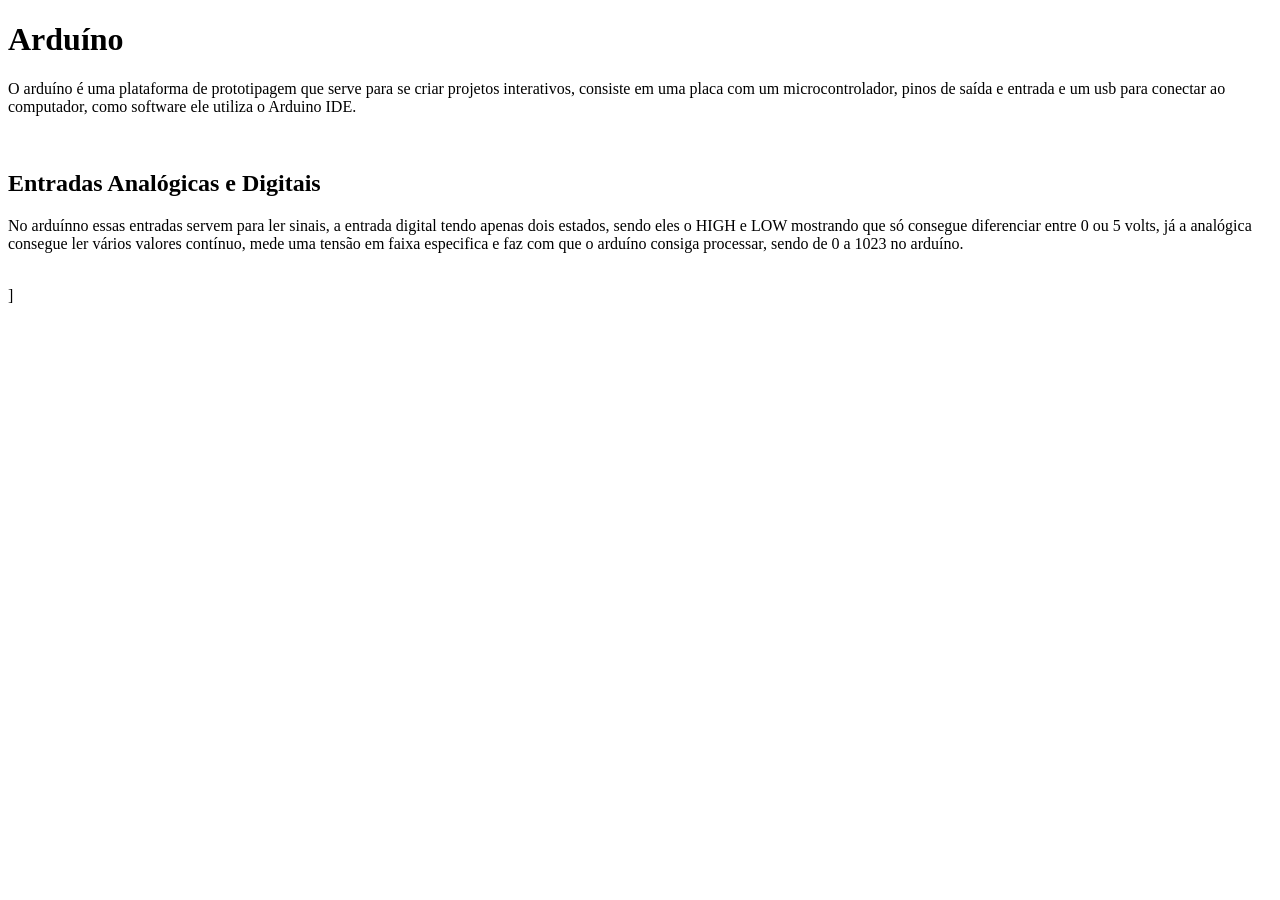
==== html/arduino.html @ 2132181e "primeira versão" ====
<!DOCTYPE html>
<html lang="pt-BR">
<head>
    <meta charset="UTF-8">
    <meta name="viewport" content="width=device-width, initial-scale=1.0">
    <link rel="stylesheet" href="./style.css">
    <title>Arduíno</title>
</head>
<body>
    <h1>Arduíno</h1>
    <p>O arduíno é uma plataforma de prototipagem que serve para se criar projetos interativos, consiste em uma placa com um microcontrolador, pinos de saída e entrada e um usb para conectar ao computador, como software ele utiliza o Arduino IDE.</p> <br>
    <h2>Entradas Analógicas e Digitais</h2>
    <p>No arduínno essas entradas servem para ler sinais, a entrada digital tendo apenas dois estados, sendo eles o HIGH e LOW  mostrando que só consegue diferenciar entre 0 ou 5 volts, já a analógica consegue ler vários valores contínuo, mede uma tensão em faixa especifica e faz com que o arduíno consiga processar, sendo de 0 a 1023 no arduíno.</p> <br>]
    


</body>
</html>
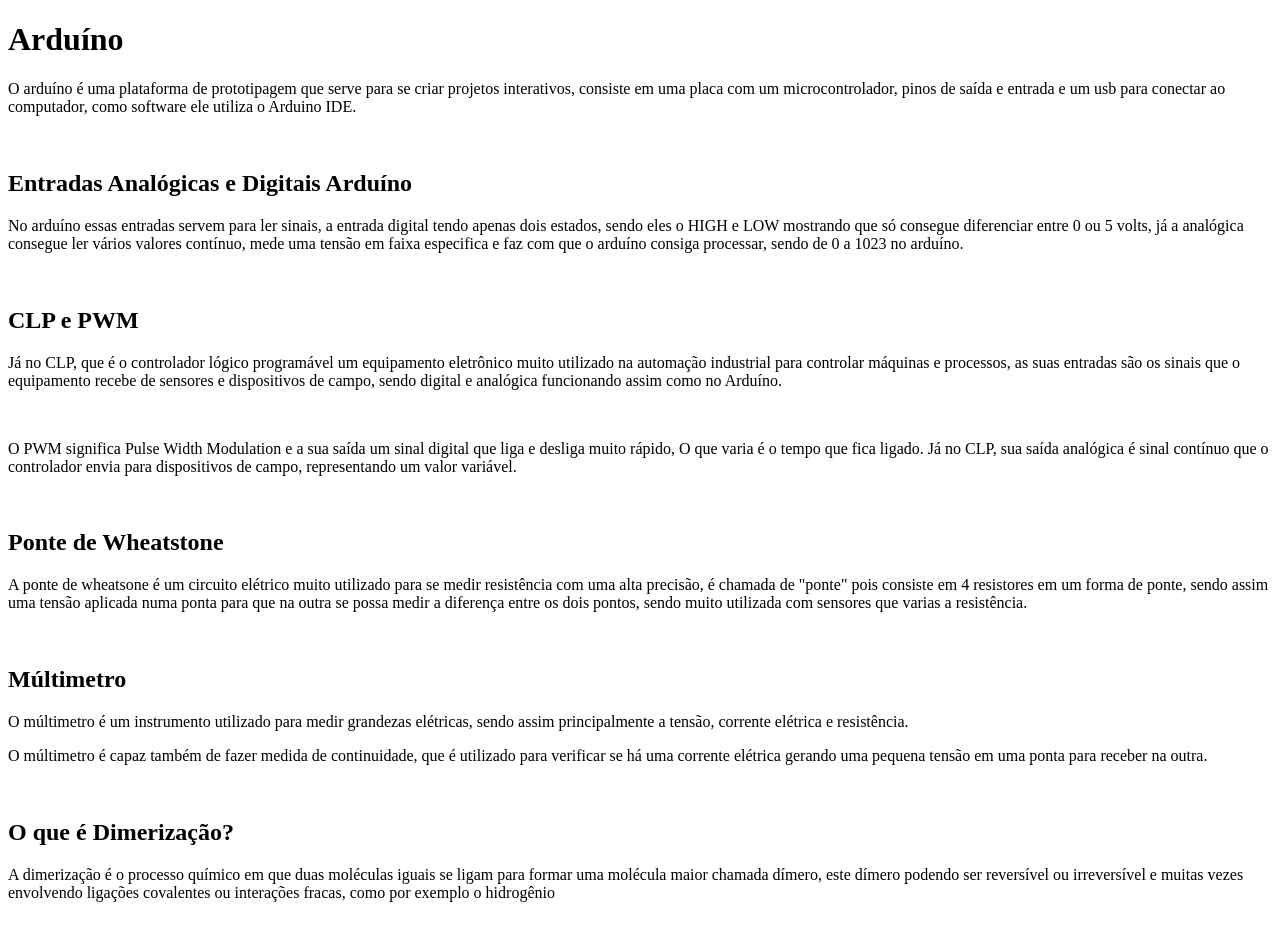
==== commit d299dfd0: "terceira versão" ====
--- a/html/arduino.html
+++ b/html/arduino.html
@@ -9,9 +9,25 @@
 <body>
     <h1>Arduíno</h1>
     <p>O arduíno é uma plataforma de prototipagem que serve para se criar projetos interativos, consiste em uma placa com um microcontrolador, pinos de saída e entrada e um usb para conectar ao computador, como software ele utiliza o Arduino IDE.</p> <br>
-    <h2>Entradas Analógicas e Digitais</h2>
-    <p>No arduínno essas entradas servem para ler sinais, a entrada digital tendo apenas dois estados, sendo eles o HIGH e LOW  mostrando que só consegue diferenciar entre 0 ou 5 volts, já a analógica consegue ler vários valores contínuo, mede uma tensão em faixa especifica e faz com que o arduíno consiga processar, sendo de 0 a 1023 no arduíno.</p> <br>]
+    <h2>Entradas Analógicas e Digitais Arduíno</h2>
+    <p>No arduíno essas entradas servem para ler sinais, a entrada digital tendo apenas dois estados, sendo eles o HIGH e LOW  mostrando que só consegue diferenciar entre 0 ou 5 volts, já a analógica consegue ler vários valores contínuo, mede uma tensão em faixa especifica e faz com que o arduíno consiga processar, sendo de 0 a 1023 no arduíno.</p> <br>
+    <h2>CLP e PWM</h2>
+    <p>Já no CLP, que é o controlador lógico programável um equipamento eletrônico muito utilizado na automação industrial para controlar máquinas e processos, as suas entradas são os sinais que o equipamento recebe de sensores e dispositivos de campo, sendo digital e analógica funcionando assim como no Arduíno.</p><br>
+    <p>O PWM significa Pulse Width Modulation e a sua saída um sinal digital que liga e desliga muito rápido, O que varia é o tempo que fica ligado. Já no CLP, sua saída analógica é sinal contínuo que o controlador envia para dispositivos de campo, representando um valor variável.</p><br>
+    <h2>Ponte de Wheatstone</h2>
+    <p>A ponte de wheatsone é um circuito elétrico muito utilizado para se medir resistência com uma alta precisão, é chamada de "ponte" pois consiste em 4 resistores em um forma de ponte, sendo assim uma tensão aplicada numa ponta para que na outra se possa medir a diferença entre os dois pontos, sendo muito utilizada com sensores que varias a resistência.</p><br>
+    <h2>Múltimetro</h2>
+    <p>O múltimetro é um instrumento utilizado para medir grandezas elétricas, sendo assim principalmente a tensão, corrente elétrica e resistência.</p>
+    <p>O múltimetro é capaz também de fazer medida de continuidade, que é utilizado para verificar se há uma corrente elétrica gerando uma pequena tensão em uma ponta para receber na outra.</p><br>
+
+    <h2>O que é Dimerização?</h2>
+    <p>A dimerização é o processo químico em que duas moléculas iguais se ligam para formar uma molécula maior chamada dímero, este dímero podendo ser reversível ou irreversível e muitas vezes envolvendo ligações covalentes ou interações fracas, como por exemplo o hidrogênio</p><br>
     
+
+
+
+
+
 
 
 </body>
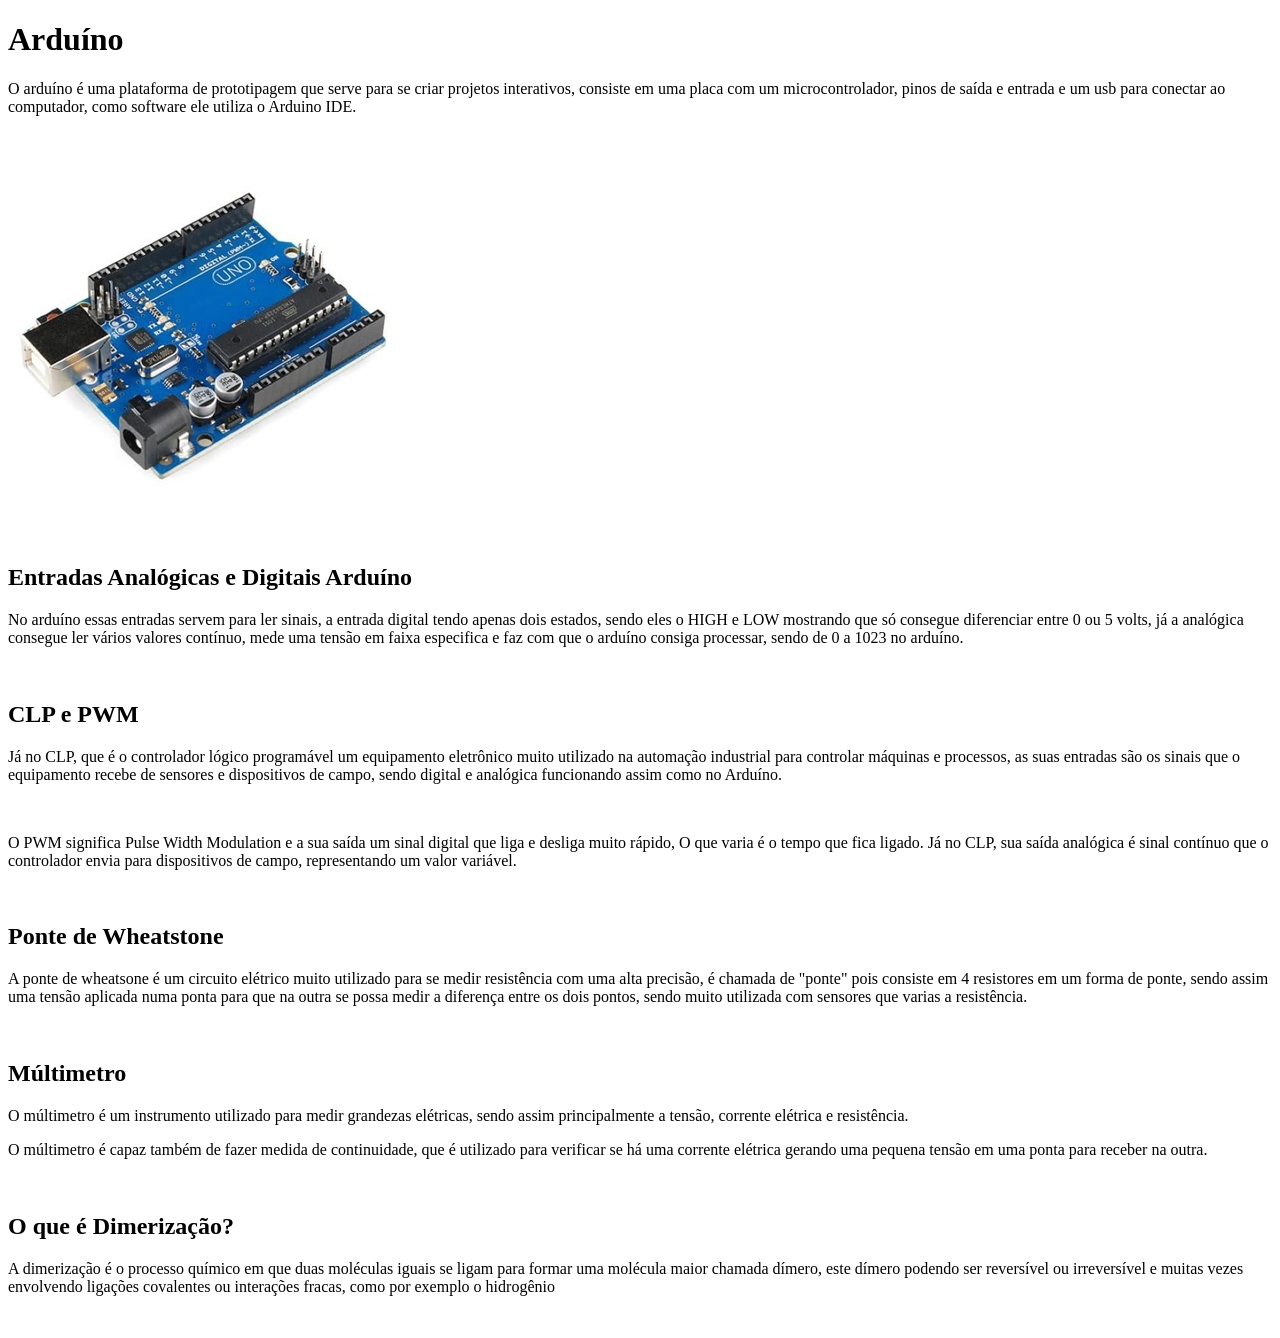
==== commit cc699764: "terceira versão" ====
--- a/html/arduino.html
+++ b/html/arduino.html
@@ -9,6 +9,7 @@
 <body>
     <h1>Arduíno</h1>
     <p>O arduíno é uma plataforma de prototipagem que serve para se criar projetos interativos, consiste em uma placa com um microcontrolador, pinos de saída e entrada e um usb para conectar ao computador, como software ele utiliza o Arduino IDE.</p> <br>
+    <img src="../img/arduino.jpg" alt="">
     <h2>Entradas Analógicas e Digitais Arduíno</h2>
     <p>No arduíno essas entradas servem para ler sinais, a entrada digital tendo apenas dois estados, sendo eles o HIGH e LOW  mostrando que só consegue diferenciar entre 0 ou 5 volts, já a analógica consegue ler vários valores contínuo, mede uma tensão em faixa especifica e faz com que o arduíno consiga processar, sendo de 0 a 1023 no arduíno.</p> <br>
     <h2>CLP e PWM</h2>
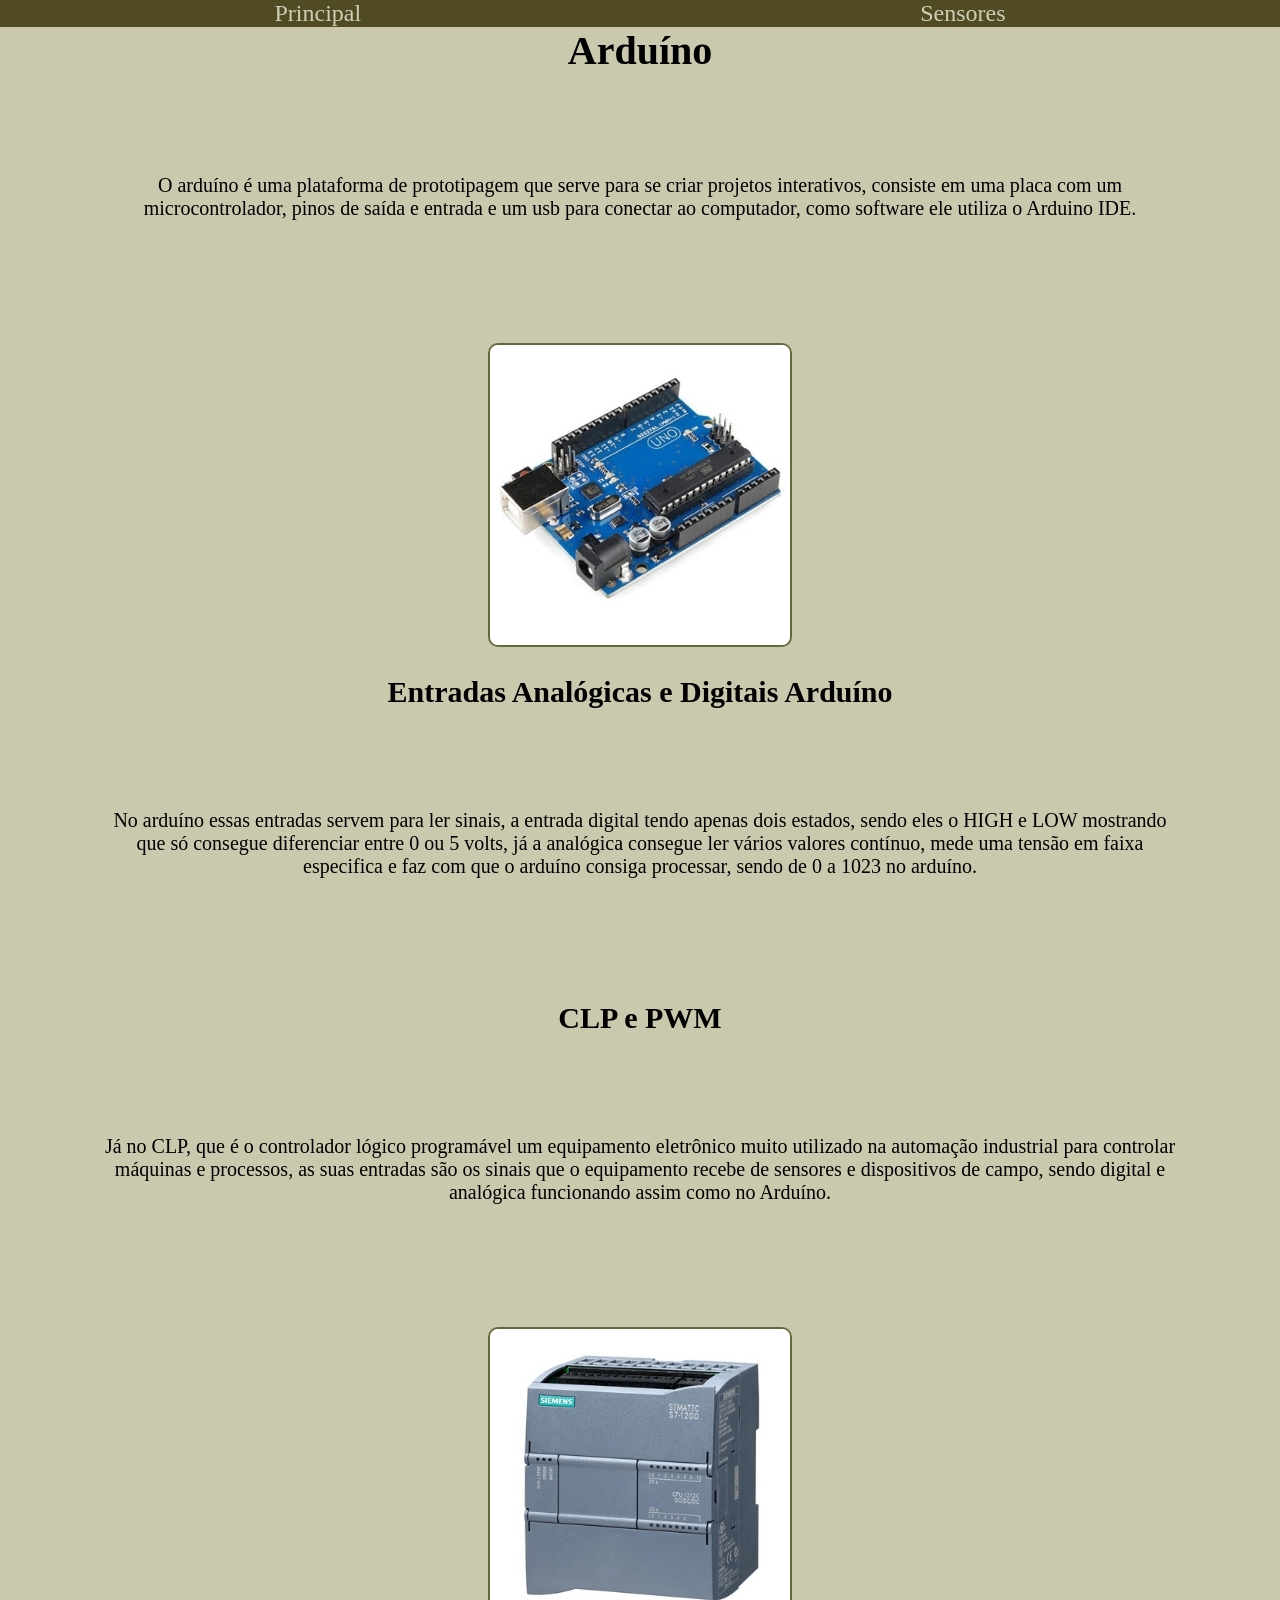
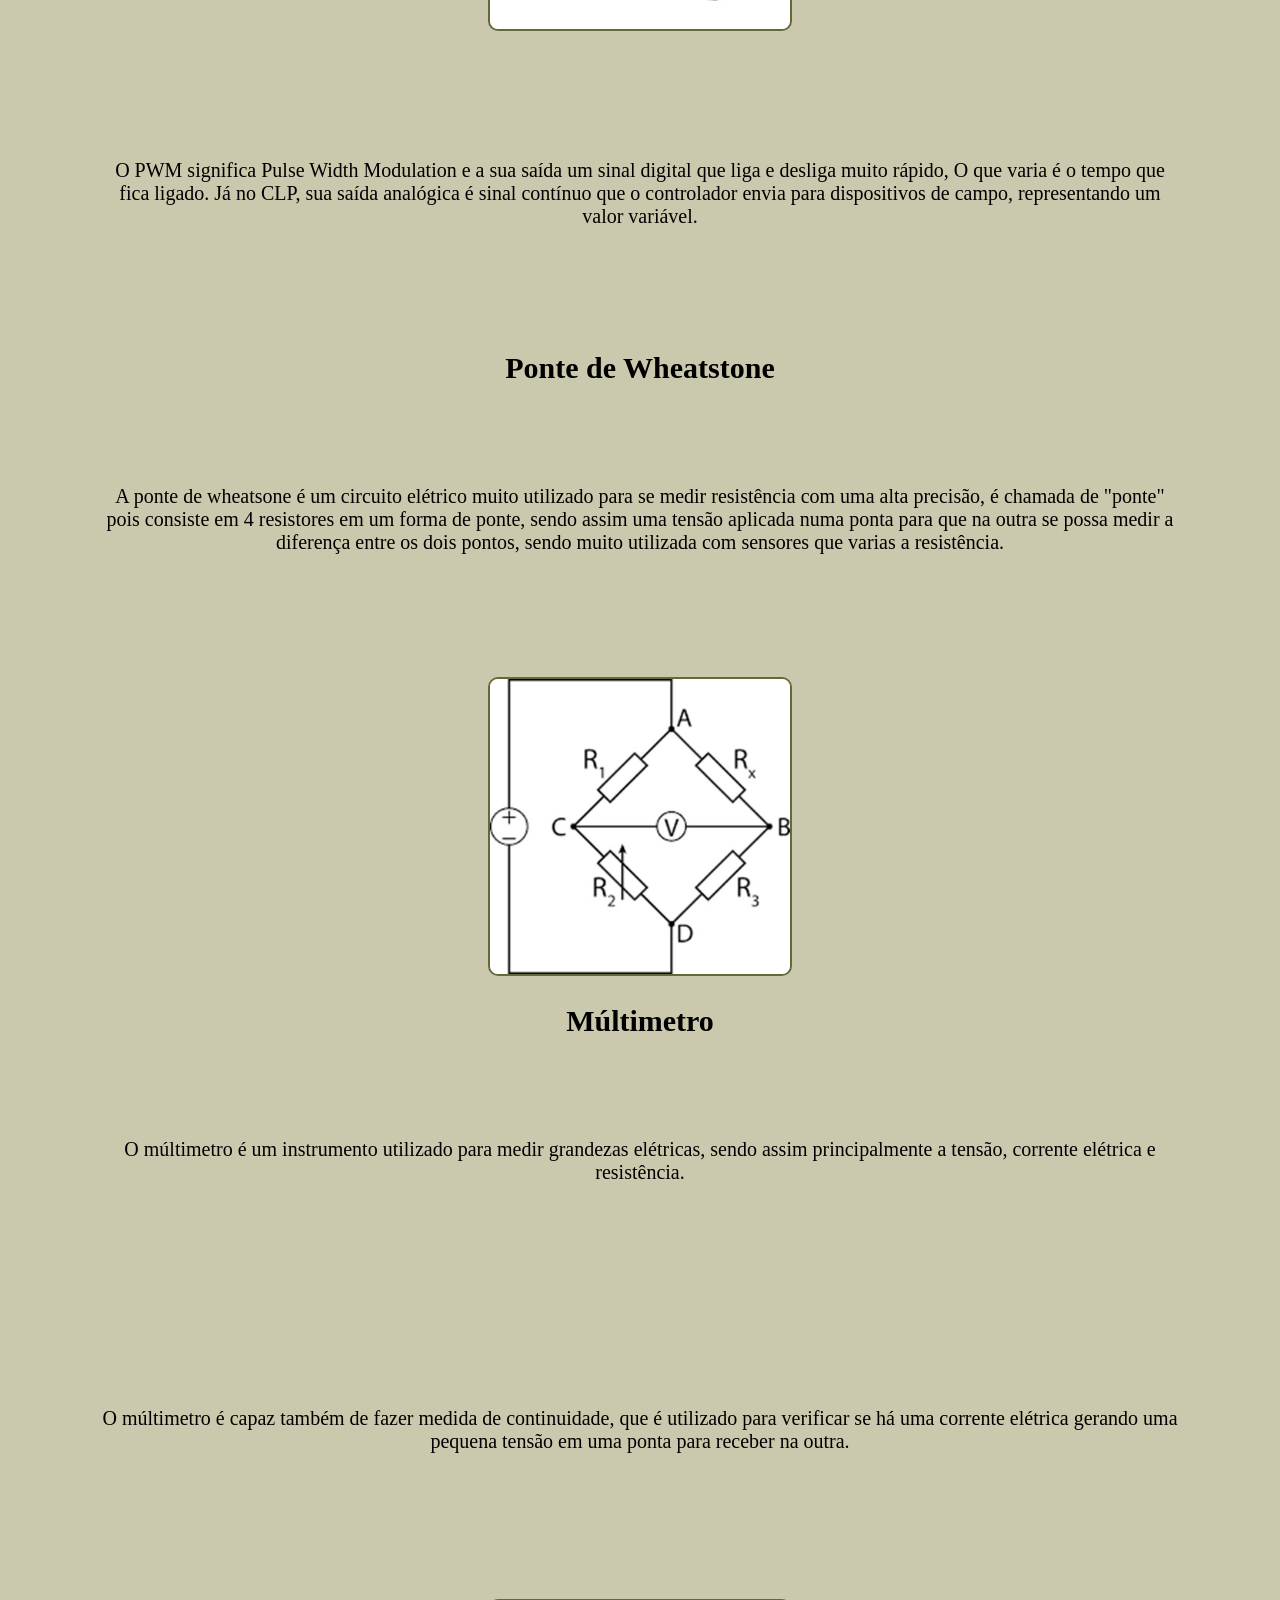
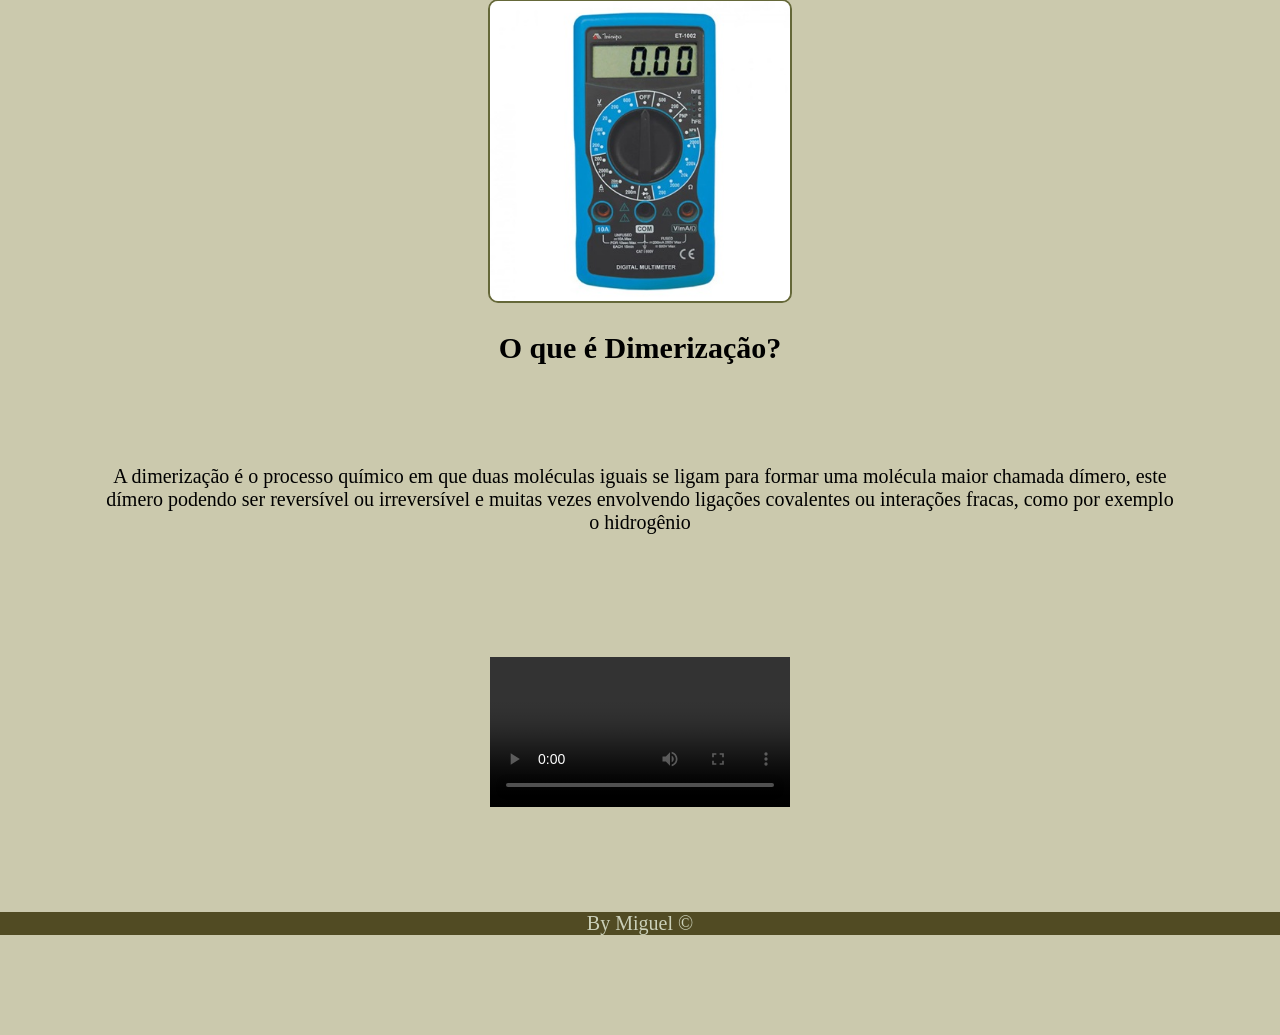
==== commit 6c7b2651: "quarta versão" ====
--- a/html/arduino.html
+++ b/html/arduino.html
@@ -3,33 +3,44 @@
 <head>
     <meta charset="UTF-8">
     <meta name="viewport" content="width=device-width, initial-scale=1.0">
-    <link rel="stylesheet" href="./style.css">
+    <link rel="stylesheet" href="../css/style.css">
     <title>Arduíno</title>
 </head>
+<header>
+    <div>
+        <nav>
+        <a href="../index.html">Principal</a>
+        <a href="./sensores.html">Sensores</a>
+    </nav>
+    </div>
+</header>
 <body>
     <h1>Arduíno</h1>
     <p>O arduíno é uma plataforma de prototipagem que serve para se criar projetos interativos, consiste em uma placa com um microcontrolador, pinos de saída e entrada e um usb para conectar ao computador, como software ele utiliza o Arduino IDE.</p> <br>
-    <img src="../img/arduino.jpg" alt="">
+    <img src="../img/arduino.jpg" alt=""><br><br>   
     <h2>Entradas Analógicas e Digitais Arduíno</h2>
     <p>No arduíno essas entradas servem para ler sinais, a entrada digital tendo apenas dois estados, sendo eles o HIGH e LOW  mostrando que só consegue diferenciar entre 0 ou 5 volts, já a analógica consegue ler vários valores contínuo, mede uma tensão em faixa especifica e faz com que o arduíno consiga processar, sendo de 0 a 1023 no arduíno.</p> <br>
     <h2>CLP e PWM</h2>
     <p>Já no CLP, que é o controlador lógico programável um equipamento eletrônico muito utilizado na automação industrial para controlar máquinas e processos, as suas entradas são os sinais que o equipamento recebe de sensores e dispositivos de campo, sendo digital e analógica funcionando assim como no Arduíno.</p><br>
+    <img src="../img/CLP.jpg" alt=""><br><br>
     <p>O PWM significa Pulse Width Modulation e a sua saída um sinal digital que liga e desliga muito rápido, O que varia é o tempo que fica ligado. Já no CLP, sua saída analógica é sinal contínuo que o controlador envia para dispositivos de campo, representando um valor variável.</p><br>
     <h2>Ponte de Wheatstone</h2>
     <p>A ponte de wheatsone é um circuito elétrico muito utilizado para se medir resistência com uma alta precisão, é chamada de "ponte" pois consiste em 4 resistores em um forma de ponte, sendo assim uma tensão aplicada numa ponta para que na outra se possa medir a diferença entre os dois pontos, sendo muito utilizada com sensores que varias a resistência.</p><br>
+    <img src="../img/wheastone.jpg" alt=""><br><br>
     <h2>Múltimetro</h2>
-    <p>O múltimetro é um instrumento utilizado para medir grandezas elétricas, sendo assim principalmente a tensão, corrente elétrica e resistência.</p>
-    <p>O múltimetro é capaz também de fazer medida de continuidade, que é utilizado para verificar se há uma corrente elétrica gerando uma pequena tensão em uma ponta para receber na outra.</p><br>
-
+    <p>O múltimetro é um instrumento utilizado para medir grandezas elétricas, sendo assim principalmente a tensão, corrente elétrica e resistência.</p><br>
+    <p>O múltimetro é capaz também de fazer medida de continuidade, que é utilizado para verificar se há uma corrente elétrica gerando uma pequena tensão em uma ponta para receber na outra.</p><br><br>
+    <img src="../img/multimetro.jpg" alt=""><br><br>
     <h2>O que é Dimerização?</h2>
     <p>A dimerização é o processo químico em que duas moléculas iguais se ligam para formar uma molécula maior chamada dímero, este dímero podendo ser reversível ou irreversível e muitas vezes envolvendo ligações covalentes ou interações fracas, como por exemplo o hidrogênio</p><br>
-    
-
-
-
-
+    <video controls>
+        <source src="../img/dimerização.mp4" type="video/mp4">
+    </video>
 
 
 
 </body>
+<footer>
+    <p>By Miguel &copy;</p>
+</footer>
 </html>
--- a/css/style.css
+++ b/css/style.css
@@ -0,0 +1,88 @@
+*{
+    padding: 0px;
+    margin: 0px;
+}
+
+body{
+    background-color: #CBC9AD;
+    color: black;
+    text-align: center;
+    font-size: 1.25rem;
+    /* border: 24px solid #656839; */
+}
+
+
+video{
+    size: 390px;
+}
+
+header{
+    background-color: #514B23;
+    text-decoration: none;
+
+}
+
+nav{
+    display: flex;
+    flex-direction: row;
+    align-items: center;
+    justify-content: space-around;
+    gap: 10px;
+}
+
+header a{
+    text-decoration: none;
+    color: #CBD0B9;
+    font-size: 1.5rem;
+    
+}
+
+a{
+    color: rgba(151, 151, 98, 0.658);
+}
+
+a:hover{
+    border-radius: 8px;
+    padding: 8px;
+    background-color: rgb(170, 169, 169);
+}
+
+iframe{
+    width: 360px;
+    height: 360px;
+    border-radius: 10px;
+}
+
+a:hover{
+    padding: 10px;
+}
+
+img{
+    border-radius: 10px;
+    border: 2px solid #656839; 
+    width: 90%;
+    max-width: 300px;
+    height: auto;
+}
+
+video{
+    width: 90%;
+    max-width: 300px;
+    height: auto;
+}
+
+footer{
+    background-color: #514B23;
+    bottom: 0;
+    color: #CBD0B9;
+}
+
+p{
+    margin: 100px;
+}
+
+@media(max-width: 800px){
+    p{
+        margin: 50px;
+    }
+}
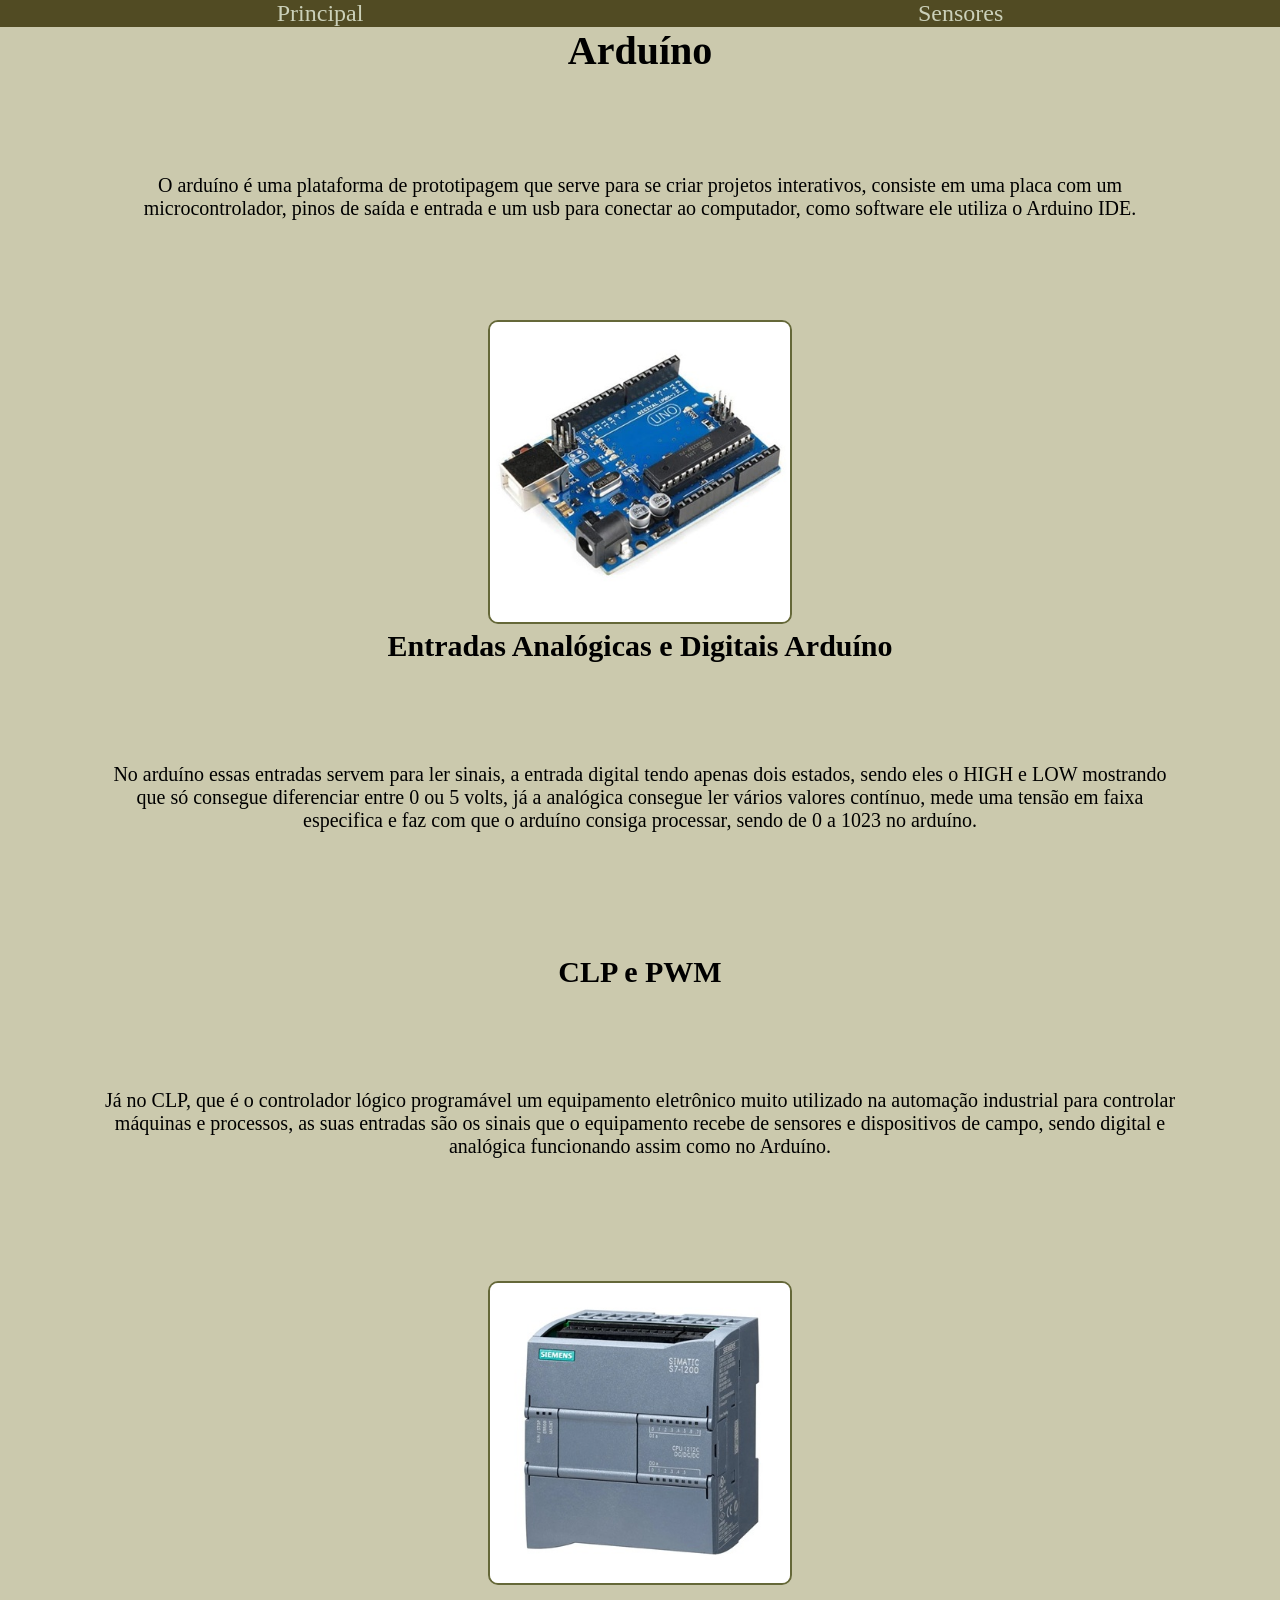
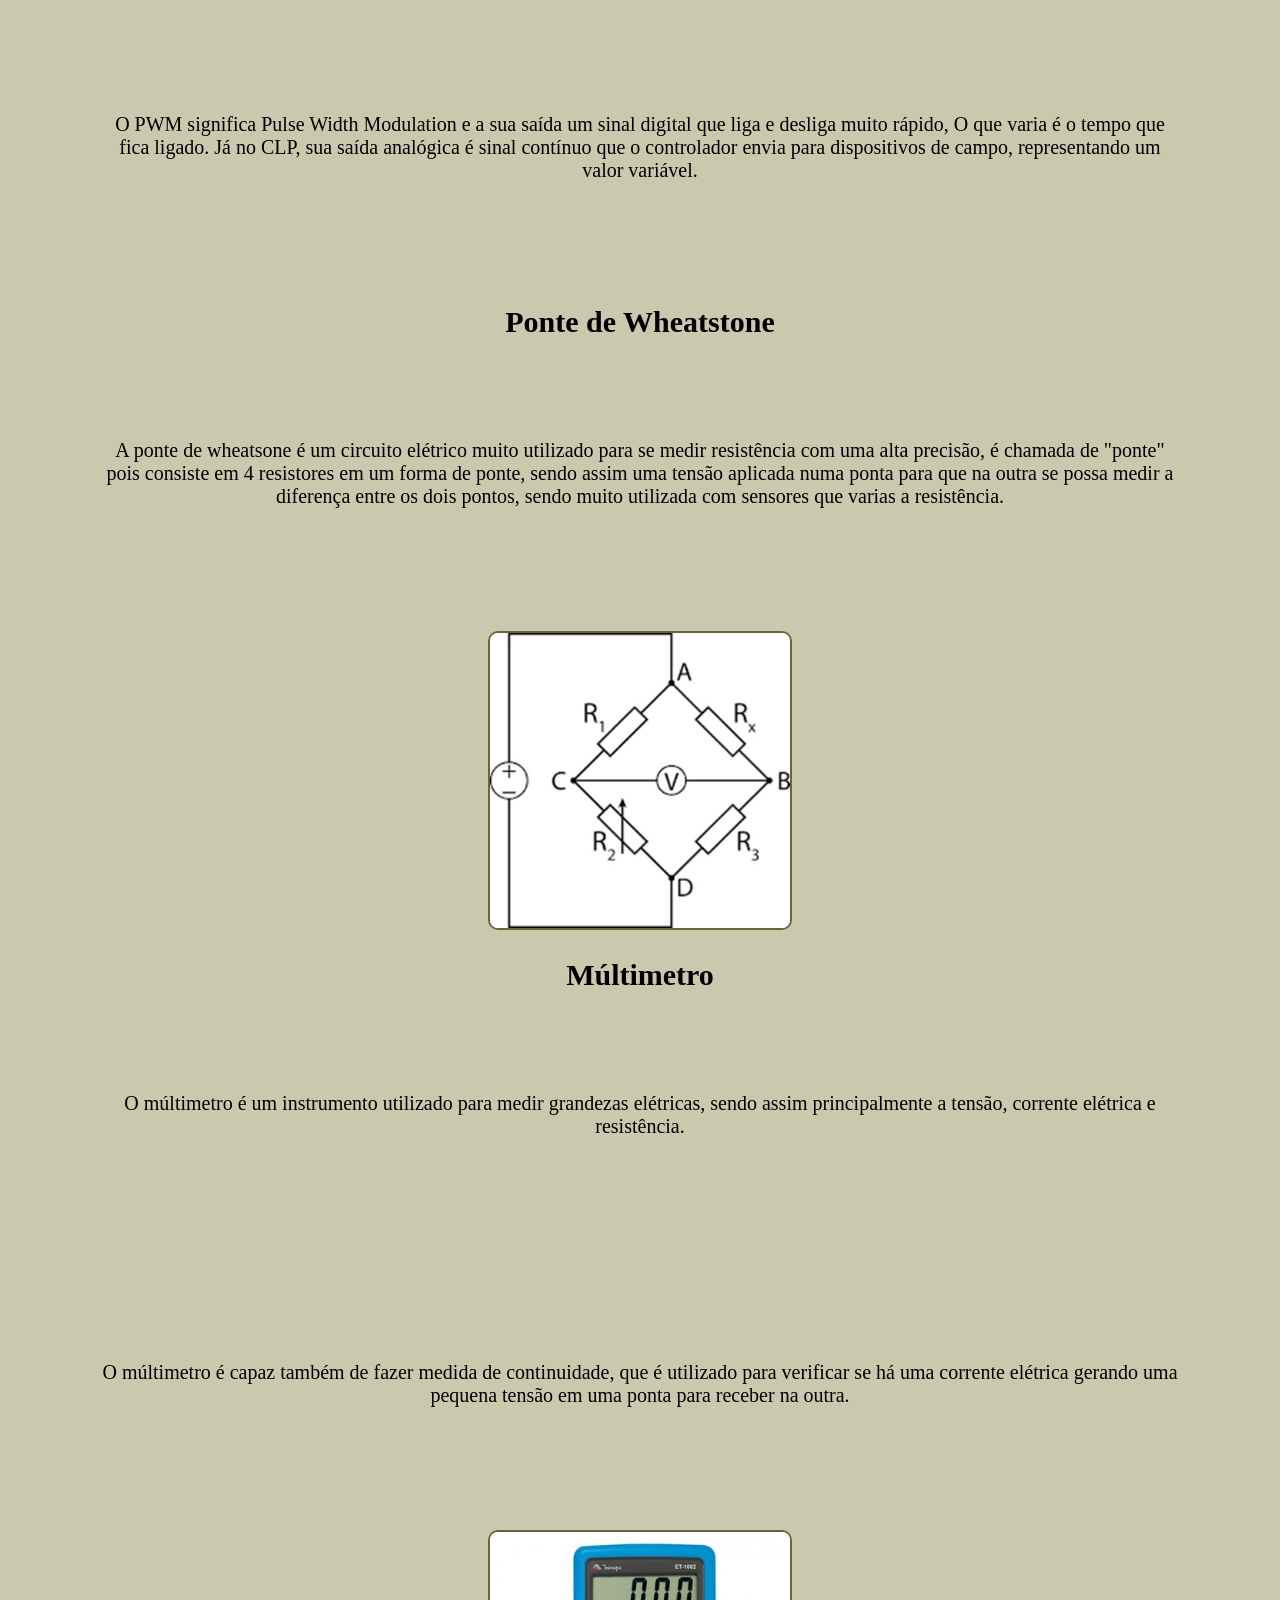
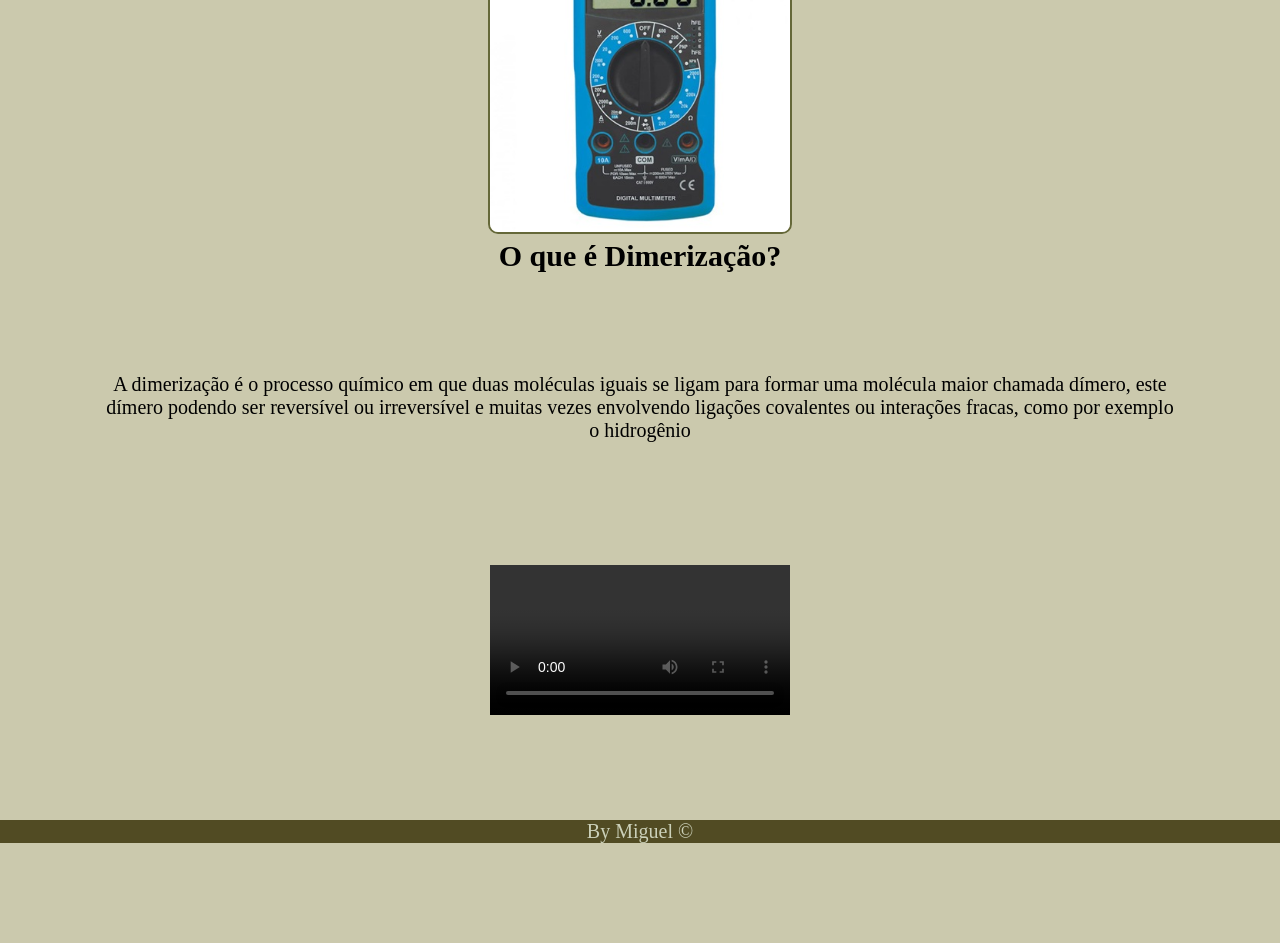
==== commit 59398bbd: "sexta versão" ====
--- a/html/arduino.html
+++ b/html/arduino.html
@@ -16,8 +16,8 @@
 </header>
 <body>
     <h1>Arduíno</h1>
-    <p>O arduíno é uma plataforma de prototipagem que serve para se criar projetos interativos, consiste em uma placa com um microcontrolador, pinos de saída e entrada e um usb para conectar ao computador, como software ele utiliza o Arduino IDE.</p> <br>
-    <img src="../img/arduino.jpg" alt=""><br><br>   
+    <p>O arduíno é uma plataforma de prototipagem que serve para se criar projetos interativos, consiste em uma placa com um microcontrolador, pinos de saída e entrada e um usb para conectar ao computador, como software ele utiliza o Arduino IDE.</p>
+    <img src="../img/arduino.jpg" alt=""><br>
     <h2>Entradas Analógicas e Digitais Arduíno</h2>
     <p>No arduíno essas entradas servem para ler sinais, a entrada digital tendo apenas dois estados, sendo eles o HIGH e LOW  mostrando que só consegue diferenciar entre 0 ou 5 volts, já a analógica consegue ler vários valores contínuo, mede uma tensão em faixa especifica e faz com que o arduíno consiga processar, sendo de 0 a 1023 no arduíno.</p> <br>
     <h2>CLP e PWM</h2>
@@ -29,8 +29,8 @@
     <img src="../img/wheastone.jpg" alt=""><br><br>
     <h2>Múltimetro</h2>
     <p>O múltimetro é um instrumento utilizado para medir grandezas elétricas, sendo assim principalmente a tensão, corrente elétrica e resistência.</p><br>
-    <p>O múltimetro é capaz também de fazer medida de continuidade, que é utilizado para verificar se há uma corrente elétrica gerando uma pequena tensão em uma ponta para receber na outra.</p><br><br>
-    <img src="../img/multimetro.jpg" alt=""><br><br>
+    <p>O múltimetro é capaz também de fazer medida de continuidade, que é utilizado para verificar se há uma corrente elétrica gerando uma pequena tensão em uma ponta para receber na outra.</p><br>
+    <img src="../img/multimetro.jpg" alt=""><br>
     <h2>O que é Dimerização?</h2>
     <p>A dimerização é o processo químico em que duas moléculas iguais se ligam para formar uma molécula maior chamada dímero, este dímero podendo ser reversível ou irreversível e muitas vezes envolvendo ligações covalentes ou interações fracas, como por exemplo o hidrogênio</p><br>
     <video controls>
--- a/css/style.css
+++ b/css/style.css
@@ -27,7 +27,7 @@
     flex-direction: row;
     align-items: center;
     justify-content: space-around;
-    gap: 10px;
+    gap: 1px;
 }
 
 header a{
